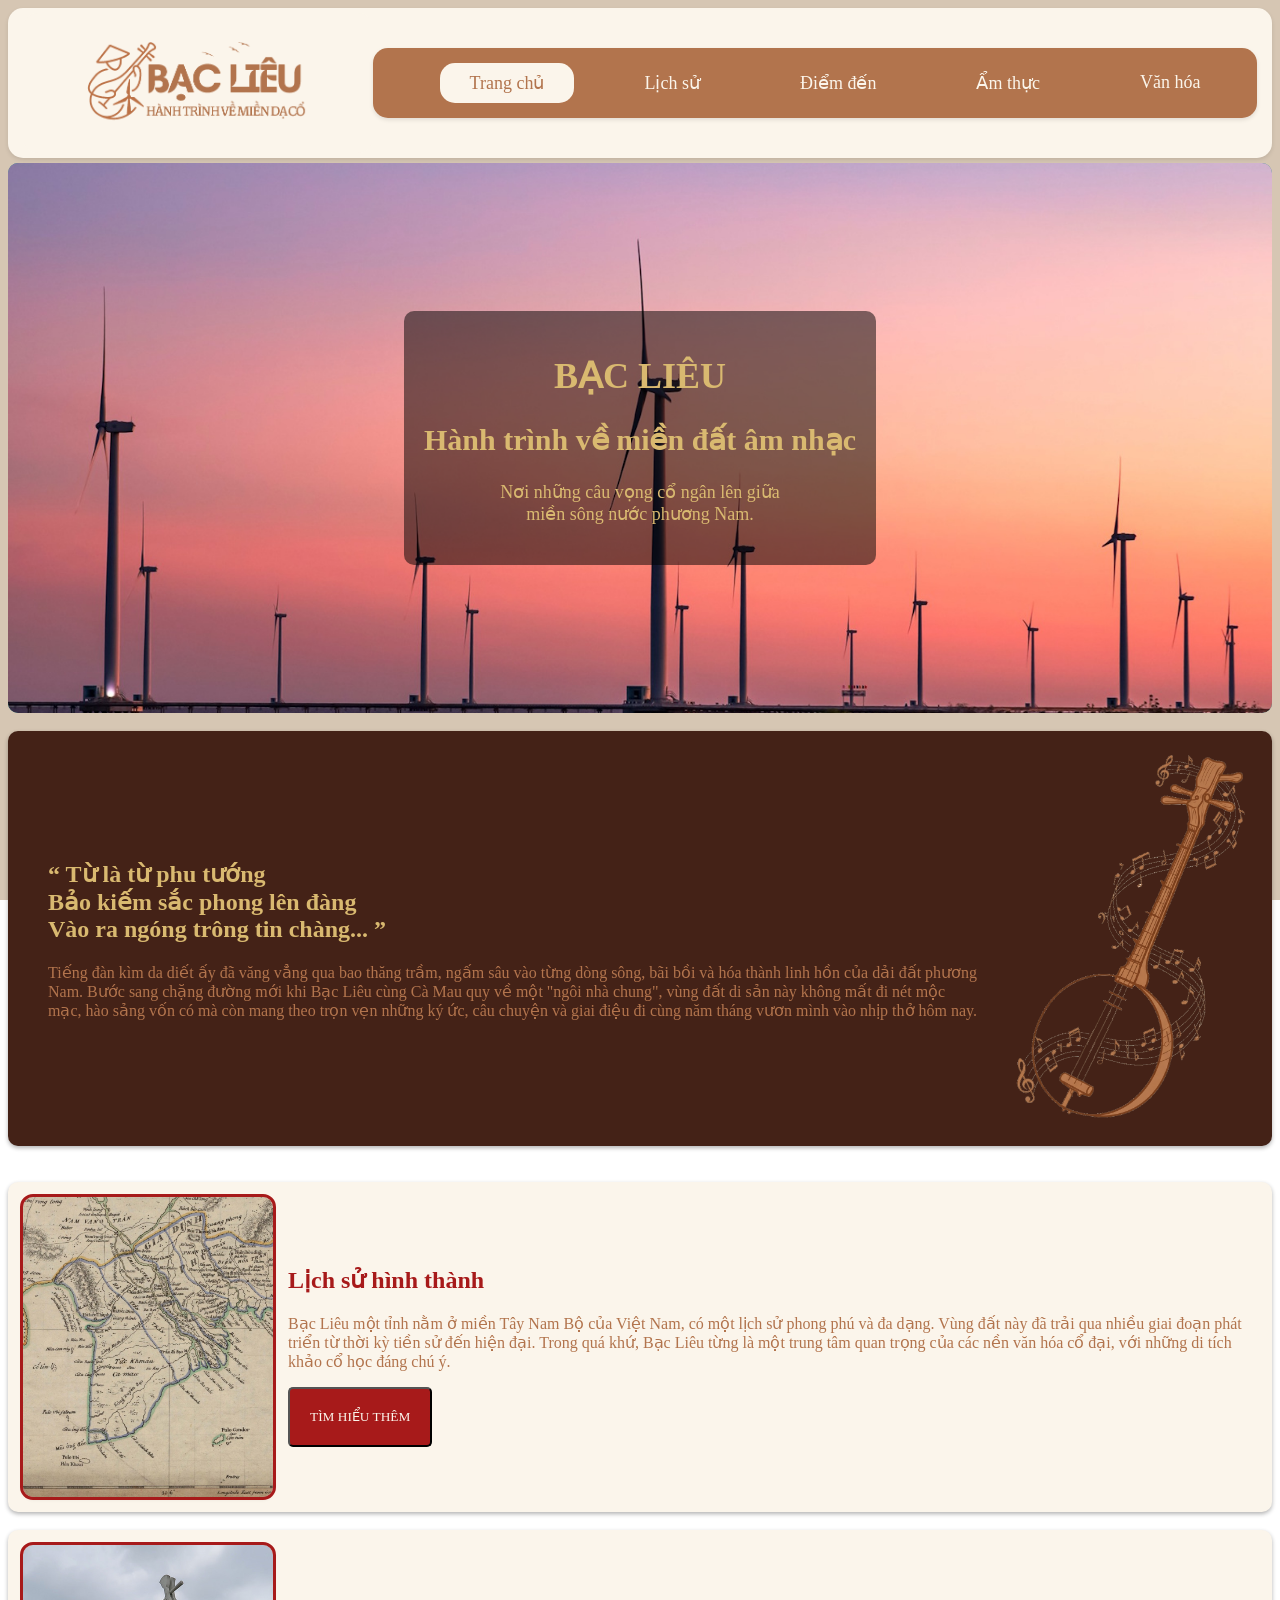
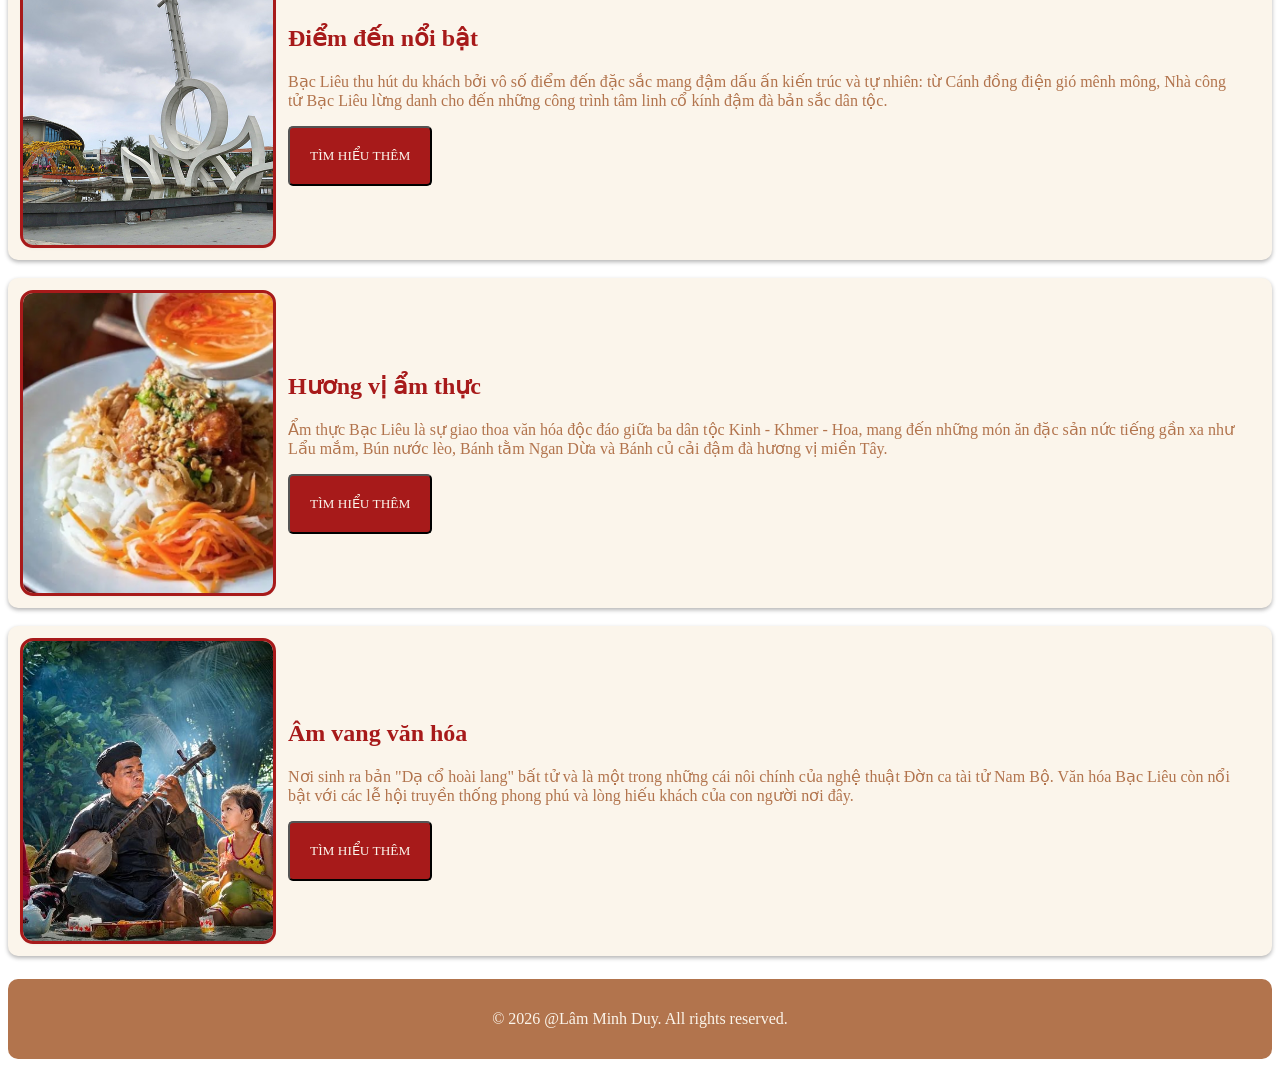
==== index.html @ 9aa15c33 "Update index.html" ====
<!DOCTYPE html>
<html lang="vi">
<head>
    <meta charset="UTF-8">
    <meta name="viewport" content="width=device-width, initial-scale=1.0">
    <link rel="stylesheet" href="css/trangchu.css">
    <link rel="stylesheet" href="css/responsive_tong.css">

    <title>Du lịch Bạc Liêu - Trang chủ</title>
    <link rel="icon" type="image/x-icon" href="anh/logodai_nen_tran.png">
</head>
<body>
    <div class="nen_background"></div>

    <!-- Khu header -->
    <div class="khung_phiatren">
        <div class="khung_logo">
            <img src="anh/logodai_nen_tran.png" alt="Logo Du lịch Bạc Liêu" class="logo">
        </div>

        <div class="khung_menu">
            <ul>
                <li><a href="index.html" class="active">Trang chủ</a></li>
                <li><a href="lichsu.html">Lịch sử</a></li>
                <li><a href="diemden.html">Điểm đến</a></li>
                <li><a href="amthuc.html">Ẩm thực</a></li>
                <li><a href="vanhoa.html">Văn hóa</a></li>
            </ul>
        </div>
    </div>
    <!-- End khu header -->

    <!-- Khu noi dung -->
    <div class="khung_noidung">
        <div class="khung_anh_main">
            <div class="trichdan_quangcao">
                <h1>BẠC LIÊU</h1>
                <h2>Hành trình về miền đất âm nhạc</h2>
                <p>Nơi những câu vọng cổ ngân lên giữa <br> miền sông nước phương Nam.</p>
            </div>
            <img src="anh/diengio_2.jpg" alt="Điện gió Bạc Liêu" class="anh_main">
        </div>

        <br>

        <div class="gt_bl">
            <div class="noidung_gt_bl">
                <h2>“ Từ là từ phu tướng <br>Bảo kiếm sắc phong lên đàng <br>Vào ra ngóng trông tin chàng... ”</h2>
                <p>Tiếng đàn kìm da diết ấy đã văng vẳng qua bao thăng trầm, ngấm sâu vào từng dòng sông, bãi bồi và hóa thành linh hồn của dải đất phương Nam. Bước sang chặng đường mới khi <span>Bạc Liêu cùng Cà Mau quy về một "ngôi nhà chung"</span>, vùng đất di sản này không mất đi nét mộc mạc, hào sảng vốn có mà còn mang theo trọn vẹn những ký ức, câu chuyện và giai điệu đi cùng năm tháng vươn mình vào nhịp thở hôm nay.</p>
            </div>
            <div class="dankim2">
                <img src="anh/dankim2.png" alt="Cây đàn kìm Bạc Liêu">
            </div>
        </div>

        <br><br>

        <!-- Box chuyen trang -->
        <div class="khung_noidung_lichsu">
            <div class="map_xua">
                <img src="anh/map_baclieu_xua.jpg" alt="Bản đồ Bạc Liêu thời xưa">
            </div>
            <div class="noidung_lichsu">
                <h2>Lịch sử hình thành</h2>
                <p>Bạc Liêu một tỉnh nằm ở miền Tây Nam Bộ của Việt Nam, có một lịch sử phong phú và đa dạng. Vùng đất này đã trải qua nhiều giai đoạn phát triển từ thời kỳ tiền sử đến hiện đại. Trong quá khứ, Bạc Liêu từng là một trung tâm quan trọng của các nền văn hóa cổ đại, với những di tích khảo cổ học đáng chú ý.</p>
                <a href="lichsu.html"><button>TÌM HIỂU THÊM</button></a>
            </div>
        </div>

        <br>

        <div class="khung_noidung_lichsu">
            <div class="map_xua">
                <img src="anh/tuongdai.jpg" alt="Tượng đài Bạc Liêu">
            </div>
            <div class="noidung_lichsu">
                <h2>Điểm đến nổi bật</h2>
                <p>Bạc Liêu thu hút du khách bởi vô số điểm đến đặc sắc mang đậm dấu ấn kiến trúc và tự nhiên: từ Cánh đồng điện gió mênh mông, Nhà công tử Bạc Liêu lừng danh cho đến những công trình tâm linh cổ kính đậm đà bản sắc dân tộc.</p>
                <a href="diemden.html"><button>TÌM HIỂU THÊM</button></a>
            </div>
        </div>

        <br>

        <div class="khung_noidung_lichsu">
            <div class="map_xua">
                <img src="anh/banhtam.jpeg" alt="Ẩm thực Bạc Liêu">
            </div>
            <div class="noidung_lichsu">
                <h2>Hương vị ẩm thực</h2>
                <p>Ẩm thực Bạc Liêu là sự giao thoa văn hóa độc đáo giữa ba dân tộc Kinh - Khmer - Hoa, mang đến những món ăn đặc sản nức tiếng gần xa như Lẩu mắm, Bún nước lèo, Bánh tằm Ngan Dừa và Bánh củ cải đậm đà hương vị miền Tây.</p>
                <a href="amthuc.html"><button>TÌM HIỂU THÊM</button></a>
            </div>
        </div>

        <br>

        <div class="khung_noidung_lichsu">
            <div class="map_xua">
                <img src="anh/anh2.jpg" alt="Văn hóa Bạc Liêu">
            </div>
            <div class="noidung_lichsu">
                <h2>Âm vang văn hóa</h2>
                <p>Nơi sinh ra bản "Dạ cổ hoài lang" bất tử và là một trong những cái nôi chính của nghệ thuật Đờn ca tài tử Nam Bộ. Văn hóa Bạc Liêu còn nổi bật với các lễ hội truyền thống phong phú và lòng hiếu khách của con người nơi đây.</p>
                <a href="vanhoa.html"><button>TÌM HIỂU THÊM</button></a>
            </div>
        </div>
        <!-- End box chuyen trang -->

        <br>
    </div>
    <!-- End khu noi dung -->

    <!-- Khu footer -->
    <div class="khung_footer">
        <p>&copy; 2026 @Lâm Minh Duy. All rights reserved.</p>
    </div>
    <!-- End khu footer -->
</body>
</html>
---- css/trangchu.css ----
* {
    box-sizing: border-box;
    @import url('https://fonts.googleapis.com/css2?family=Oswald:wght@400;700&display=swap');
    @import url('https://fonts.googleapis.com/css2?family=Be+Vietnam+Pro:wght@400;700&display=swap');
    font-family: 'Oswald', 'Be Vietnam Pro';
}

.nen_background{    
    background-color: #d6c6b3;
    position: fixed;
    top: 0;
    left: 0;
    right: 0;
    width: 100%;
    height: 100%;
    z-index: -1;
    
}

.khung_phiatren{
            background-color: #FBF5EB;

    width: 100%;
    min-height: 150px;
    display: flex;
    align-items: center;
    justify-content: center;
    border-radius: 15px;
            box-sizing: border-box;
                box-shadow: 0 2px 4px rgba(0, 0, 0, 0.1);




}

.khung_logo {
    width: 350px;
    height: 80%;
    display: flex;
        background-color: #FBF5EB;
        

    align-items: center;
    justify-content: center;
    border-radius: 15px;
}

.logo {
    max-width: 70%;
    max-height: 70%;
}

.khung_menu {
    width: 70%;
    min-height: 70px;
    background-color: #B2744D;
    display: flex;
    align-items: center;
    justify-content: center;
        border-radius: 15px;
        box-shadow: 0 2px 4px rgba(0, 0, 0, 0.1);

    
}

.khung_menu ul {
    list-style: none;
    display: flex;
    flex-wrap: wrap;
    gap: 20px;
    justify-content: center;
    
}

.khung_menu li {
    margin: 0 10px;
}

.khung_menu a {
    text-decoration: none;
    color: #FBF5EB;
    font-size: 18px;
}

.khung_menu li a {
    padding: 10px 30px;
    transition: background-color 0.5s ease;
        border-radius: 15px;

}

.khung_menu li a.active {
    background-color: #FBF5EB;
    color: #B2744D;
    border-radius: 15px;
}

.khung_menu li a:hover {
    background-color: #FBF5EB;
    color: #B2744D;
    border-radius: 15px;
}



.khung_noidung {
    width: 100%;
    padding: 5px 0;
    box-sizing: border-box;
}

.khung_anh_main{
    background-color: #2d8986;
    display: flex;
    align-items: center;
    justify-content: center;
        border-radius: 10px;

    
}


.anh_main {
    height: 550px;
    width: 100%;
    object-fit: cover;
        border-radius: 10px;

}

.khung_footer {
    width: 100%;
    height: 80px;
    background-color: #B2744D;
    display: flex;
    align-items: center;
    justify-content: center;
    color: #FBF5EB;
    border-radius: 10px;
}

.trichdan_quangcao {
    position: absolute;
    max-width: 50%;
    padding: 20px;
    border-radius: 10px;
    text-align: center;
    background-color: rgba(0, 0, 0, 0.5);
}

.trichdan_quangcao h1 {
    font-size: 36px;
    color: #D9B970;
    margin-bottom: 10px;
}

.trichdan_quangcao h2{
    font-size: 30px;
    color: #D9B970;

}

.trichdan_quangcao p {
    font-size: 18px;
    color: #D9B970;
    margin-bottom: 20px;
}

.khung_noidung_lichsu{
    
    width: 100%;
    padding:15px;
    box-sizing: border-box;
    background-color: #FBF5EB;
    display: flex;
    flex-direction: row;
    border-radius: 10px;
    align-items: center;
            box-shadow: 0 2px 4px rgba(0, 0, 0, 0.3);

}


.map_xua{
    height: 300px;
    position: relative;
    width: auto;
    border-radius: 10px;
    background-color: #FBF5EB;
            box-shadow: 0 2px 4px rgba(0, 0, 0, 0.1);


}

.map_xua img{
    width: 250px;
    height: 100%;
    object-fit: cover;
        border-radius: 10px;
        background-color: aqua;
        outline: solid 3px #a71a1a;
}

.noidung_lichsu{
    padding: 20px 15px;
}

.noidung_lichsu h2{
    color: #a71a1a;}

.noidung_lichsu p{
    color: #B2744D;
}

.noidung_lichsu button{
    background-color: #a71a1a;
    text-align: center;
    color: #FBF5EB;
    padding: 20px;
    border-radius: 5px;
    transition: background-color 0.5s ease;
}

.noidung_lichsu button:hover{
    color: #B2744D;
    background-color: rgb(18, 56, 56);
}


<!-- Box gioi thieu nhanh bac lieu --
.dankim2{
    height: 150px;
    position: relative;
    display: flex;
    flex-wrap: nowrap;
    width: auto;
    border-radius: 10px;
    background-color: #FBF5EB;


}

.dankim2 img{
    width: 250px;
    height: 100%;
    object-fit: cover;
        border-radius: 10px;
}



.noidung_gt_bl{
    padding: 20px 25px;
    
}

.noidung_gt_bl h2{
    color: #D9B970;}

.noidung_gt_bl p{
    color: #B2744D;
}

.noidung_gt_bl button{
    background-color: #a71a1a;
    text-align: center;
    color: #FBF5EB;
    padding: 10px;
    border-radius: 55px;
    transition: background-color 0.5s ease;
}

.noidung_gt_bl button:hover{
    color: #B2744D;
    background-color: rgb(18, 56, 56);
    
}

.gt_bl{
    
    width: 100%;
    padding:15px;
    box-sizing: border-box;
    background-color: #442217;
    display: flex;
    flex-direction: row;
    border-radius: 10px;
    align-items: center;
            box-shadow: 0 2px 4px rgba(0, 0, 0, 0.3);

}
---- css/responsive_tong.css ----
/* Tablet */
@media screen and (min-width: 768px) and (max-width: 1199px) {

    /* ---------- HEADER ---------- */

    .khung_phiatren {
        min-height: 125px;
        padding: 12px;
        gap: 15px;
    }

    .khung_logo {
        width: 250px;
        min-width: 220px;
    }

    .logo {
        max-width: 80%;
        max-height: 75%;
    }

    .khung_menu {
        width: calc(100% - 265px);
        min-height: 65px;
        padding: 8px;
    }

    .khung_menu ul {
        gap: 8px;
        padding: 0;
        margin: 0;
    }

    .khung_menu li {
        margin: 0 3px;
    }

    .khung_menu li a {
        display: block;
        padding: 9px 14px;
        font-size: 16px;
    }


    /* ---------- MAIN / HERO ---------- */

    .khung_noidung {
        width: 100%;
        padding: 8px 0;
    }

    .khung_anh_main {
        width: 100%;
    }

    .anh_main {
        width: 100%;
        height: 430px;
        object-fit: cover;
    }

    .trichdan_quangcao {
        max-width: 70%;
        padding: 18px;
    }

    .trichdan_quangcao h1 {
        font-size: 32px;
    }

    .trichdan_quangcao h2 {
        font-size: 25px;
    }

    .trichdan_quangcao p {
        font-size: 16px;
    }


    /* ---------- GENERAL FLEX CONTENT ---------- */

    .gt_bl {
        width: 100%;
        gap: 20px;
        grid-template-columns: repeat(2, minmax(0, 1fr));
        padding: 15px;
    }

    .noidung_gt_bl {
        padding: 15px;
        flex: 1;
    }

    .dankim2 {
        max-width: 40%;
    }

    .dankim2 img {
        max-width: 100%;
        height: auto;
        object-fit: cover;
    }


    /* ---------- HISTORY / CONTENT BOX ---------- */

    .khung_noidung_lichsu {
        width: 100%;
        gap: 15px;
        padding: 15px;
    }

    .map_xua {
        flex: 0 0 250px;
        height: 280px;
    }

    .map_xua img {
        width: 100%;
        height: 100%;
        object-fit: cover;
    }

    .noidung_lichsu {
        flex: 1;
        min-width: 0;
        padding: 15px;
    }

    .noidung_lichsu h2 {
        font-size: 25px;
    }

    .noidung_lichsu p {
        font-size: 16px;
        line-height: 1.6;
    }


    /* ---------- GRID CARD ---------- */

    .tag_diadiem {
        min-width: 0;
        width: 100%;
        min-height: auto;
        padding: 12px;
    }

    .tag_diadiem img {
        width: 100%;
        height: 350px;
        object-fit: cover;
    }


    /* ---------- HISTORY TIMELINE ---------- */

    .anh3 {
        width: 100%;
        height: auto;
        padding: 20px 30px;
    }

    .anh3 img {
        width: 100%;
        height: 350px;
        object-fit: cover;
    }


    /* ---------- FOOTER ---------- */

    .khung_footer {
        min-height: 75px;
        height: auto;
        padding: 15px;
        text-align: center;
    }
}



/* MOBILE */

@media screen and (max-width: 767px) {

    /* ---------- GLOBAL ---------- */

    html,
    body {
        width: 100%;
        max-width: 100%;
        overflow-x: hidden;
    }

    * {
        max-width: 100%;
    }

    img {
        max-width: 100%;
    }


    /* ---------- HEADER ---------- */

    .khung_phiatren {
        width: 100%;
        min-height: auto;
        padding: 10px;
        display: flex;
        flex-direction: column;
        gap: 10px;
        border-radius: 10px;
    }

    .khung_logo {
        width: 100%;
        min-width: 0;
        height: 85px;
        padding: 5px;
    }

    .logo {
        max-width: 180px;
        max-height: 70px;
        object-fit: contain;
    }

    .khung_menu {
        width: 100%;
        min-height: auto;
        padding: 8px 5px;
        border-radius: 10px;
    }

    .khung_menu ul {
        width: 100%;
        padding: 0;
        margin: 0;
        display: grid;
        grid-template-columns: repeat(2, minmax(0, 1fr));
        gap: 6px;
    }

    .khung_menu li {
        width: 100%;
        margin: 0;
    }

    .khung_menu li a {
        width: 100%;
        display: block;
        padding: 9px 5px;
        font-size: 15px;
        text-align: center;
        border-radius: 10px;
    }


    /* ---------- MAIN ---------- */

    .khung_noidung {
        width: 100%;
        padding: 5px 0;
    }


    /* ---------- HERO ---------- */

    .khung_anh_main {
        width: 100%;
        min-height: 300px;
        position: relative;
        overflow: hidden;
    }

    .anh_main {
        width: 100%;
        height: 330px;
        min-height: 330px;
        object-fit: cover;
        border-radius: 10px;
    }

    .trichdan_quangcao {
        width: calc(100% - 30px);
        max-width: none;
        padding: 12px;
        z-index: 2;
    }

    .trichdan_quangcao h1 {
        font-size: 27px;
        margin: 0 0 6px;
    }

    .trichdan_quangcao h2 {
        font-size: 20px;
        line-height: 1.3;
        margin: 0 0 8px;
    }

    .trichdan_quangcao p {
        font-size: 14px;
        line-height: 1.5;
        margin: 0;
    }


    /* ---------- GENERAL GRID ---------- */

    .gt_bl {
        width: 100%;
        padding: 10px;
        display: grid;
        grid-template-columns: 1fr;
        gap: 15px;
    }


    /* ---------- GENERAL CONTENT ---------- */

    .noidung_gt_bl {
        width: 100%;
        min-width: 0;
        padding: 12px;
    }

    .noidung_gt_bl h2 {
        font-size: 22px;
        line-height: 1.4;
    }

    .noidung_gt_bl p {
        font-size: 15px;
        line-height: 1.65;
    }


    /* ---------- IMAGE / MAP ---------- */

    .dankim2 {
        width: 100%;
        max-width: 100%;
        height: auto;
        min-height: 180px;
        overflow: hidden;
    }

    .dankim2 img {
        width: 100%;
        max-width: 100%;
        height: 220px;
        object-fit: cover;
    }


    /* ---------- HISTORY / FEATURE BOX ---------- */

    .khung_noidung_lichsu {
        width: 100%;
        display: flex;
        flex-direction: column;
        align-items: stretch;
        gap: 12px;
        padding: 12px;
        margin: 0;
    }

    .map_xua {
        width: 100%;
        min-width: 0;
        height: 220px;
    }

    .map_xua img {
        width: 100%;
        height: 100%;
        object-fit: cover;
    }

    .noidung_lichsu {
        width: 100%;
        min-width: 0;
        padding: 8px;
    }

    .noidung_lichsu h2 {
        font-size: 23px;
        line-height: 1.3;
    }

    .noidung_lichsu p {
        font-size: 15px;
        line-height: 1.65;
    }

    .noidung_lichsu button {
        max-width: 100%;
        padding: 12px 16px;
        font-size: 14px;
    }


    /* ---------- DESTINATION / FOOD CARDS ---------- */

    .tag_diadiem {
        width: 100%;
        min-width: 0;
        min-height: 0;
        height: auto;
        padding: 10px;
        border-radius: 20px;
    }

    .tag_diadiem h3 {
        font-size: 19px;
        line-height: 1.3;
    }

    .tag_diadiem p {
        font-size: 14px;
        line-height: 1.6;
    }

    .tag_diadiem img {
        width: 100%;
        height: 260px;
        object-fit: cover;
        border-radius: 18px;
    }

    .tieude_2 {
        width: calc(100% - 20px);
        margin: 10px auto;
        padding: 10px 8px;
        font-size: 20px;
        line-height: 1.3;
    }


    /* ---------- HISTORY PAGE ---------- */

    .anh3 {
        width: calc(100% - 20px);
        height: auto;
        min-height: 0;
        margin: 0 auto;
        padding: 15px;
        border-radius: 10px;
    }

    .anh3 h3 {
        font-size: 21px;
        line-height: 1.35;
    }

    .anh3 h5 {
        font-size: 14px;
    }

    .anh3 p {
        font-size: 15px;
        line-height: 1.65;
    }

    .anh3 img {
        width: 100%;
        height: 230px;
        object-fit: cover;
    }

    .lichsu_tieubieu {
        width: calc(100% - 20px);
        margin: 15px auto;
        font-size: 21px;
        line-height: 1.3;
    }


    /* ---------- BUTTON ---------- */

    button {
        max-width: 100%;
        cursor: pointer;
    }


    /* ---------- FOOTER ---------- */

    Khung_footer {
        Width: 100%;
        Min-height: 70px;
        Height: auto;
        Padding: 15px 10px;
        Text-align: center;
    }

    .khung_footer p {
        margin: 0;
        font-size: 13px;
        line-height: 1.5;
    }
}
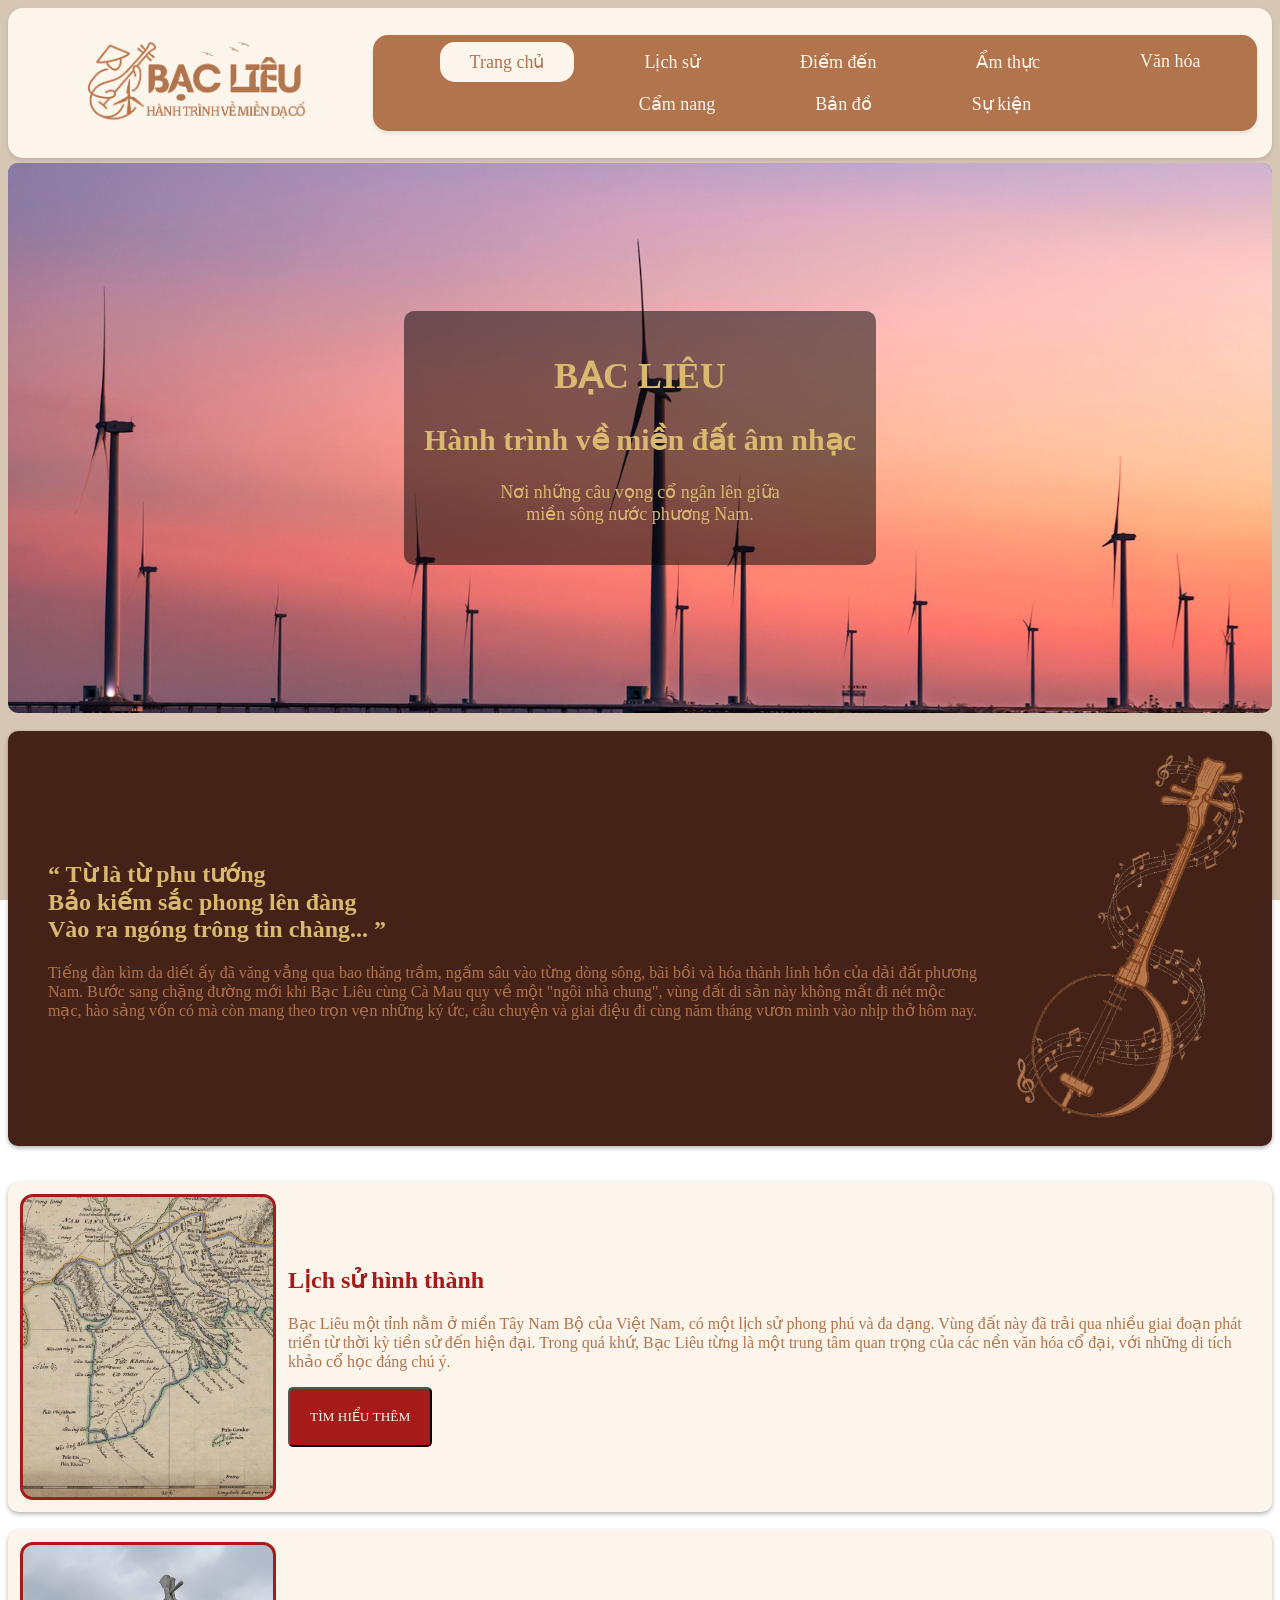
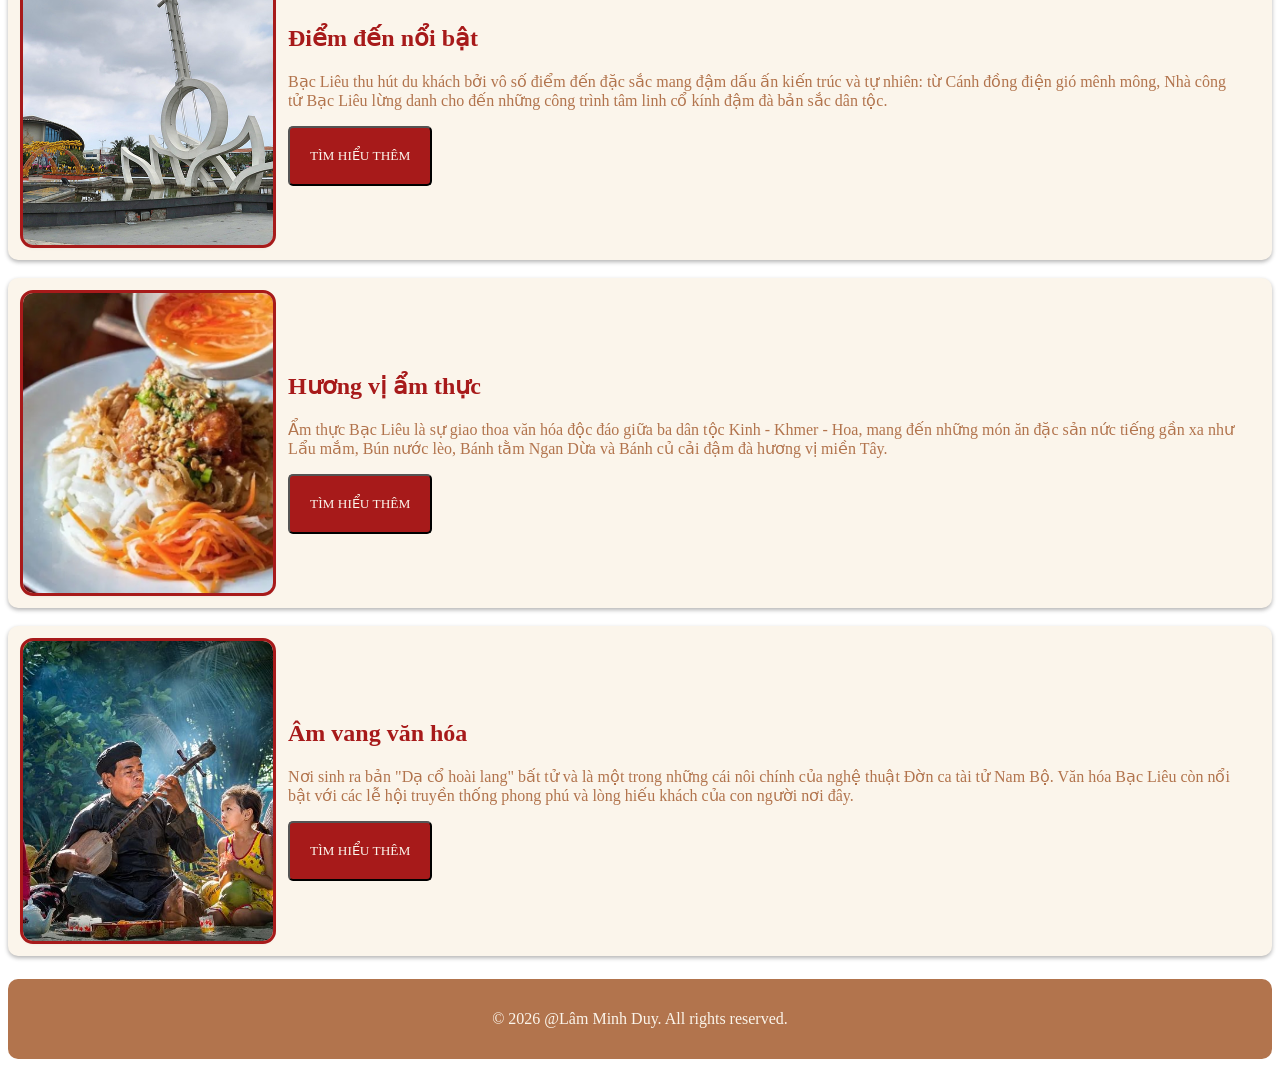
==== commit 1b075a65: "Update index.html" ====
--- a/index.html
+++ b/index.html
@@ -25,6 +25,9 @@
                 <li><a href="diemden.html">Điểm đến</a></li>
                 <li><a href="amthuc.html">Ẩm thực</a></li>
                 <li><a href="vanhoa.html">Văn hóa</a></li>
+                <li><a href="camnang.html">Cẩm nang</a></li>
+                <li><a href="bando.html">Bản đồ</a></li>
+                <li><a href="sukien.html">Sự kiện</a></li>
             </ul>
         </div>
     </div>
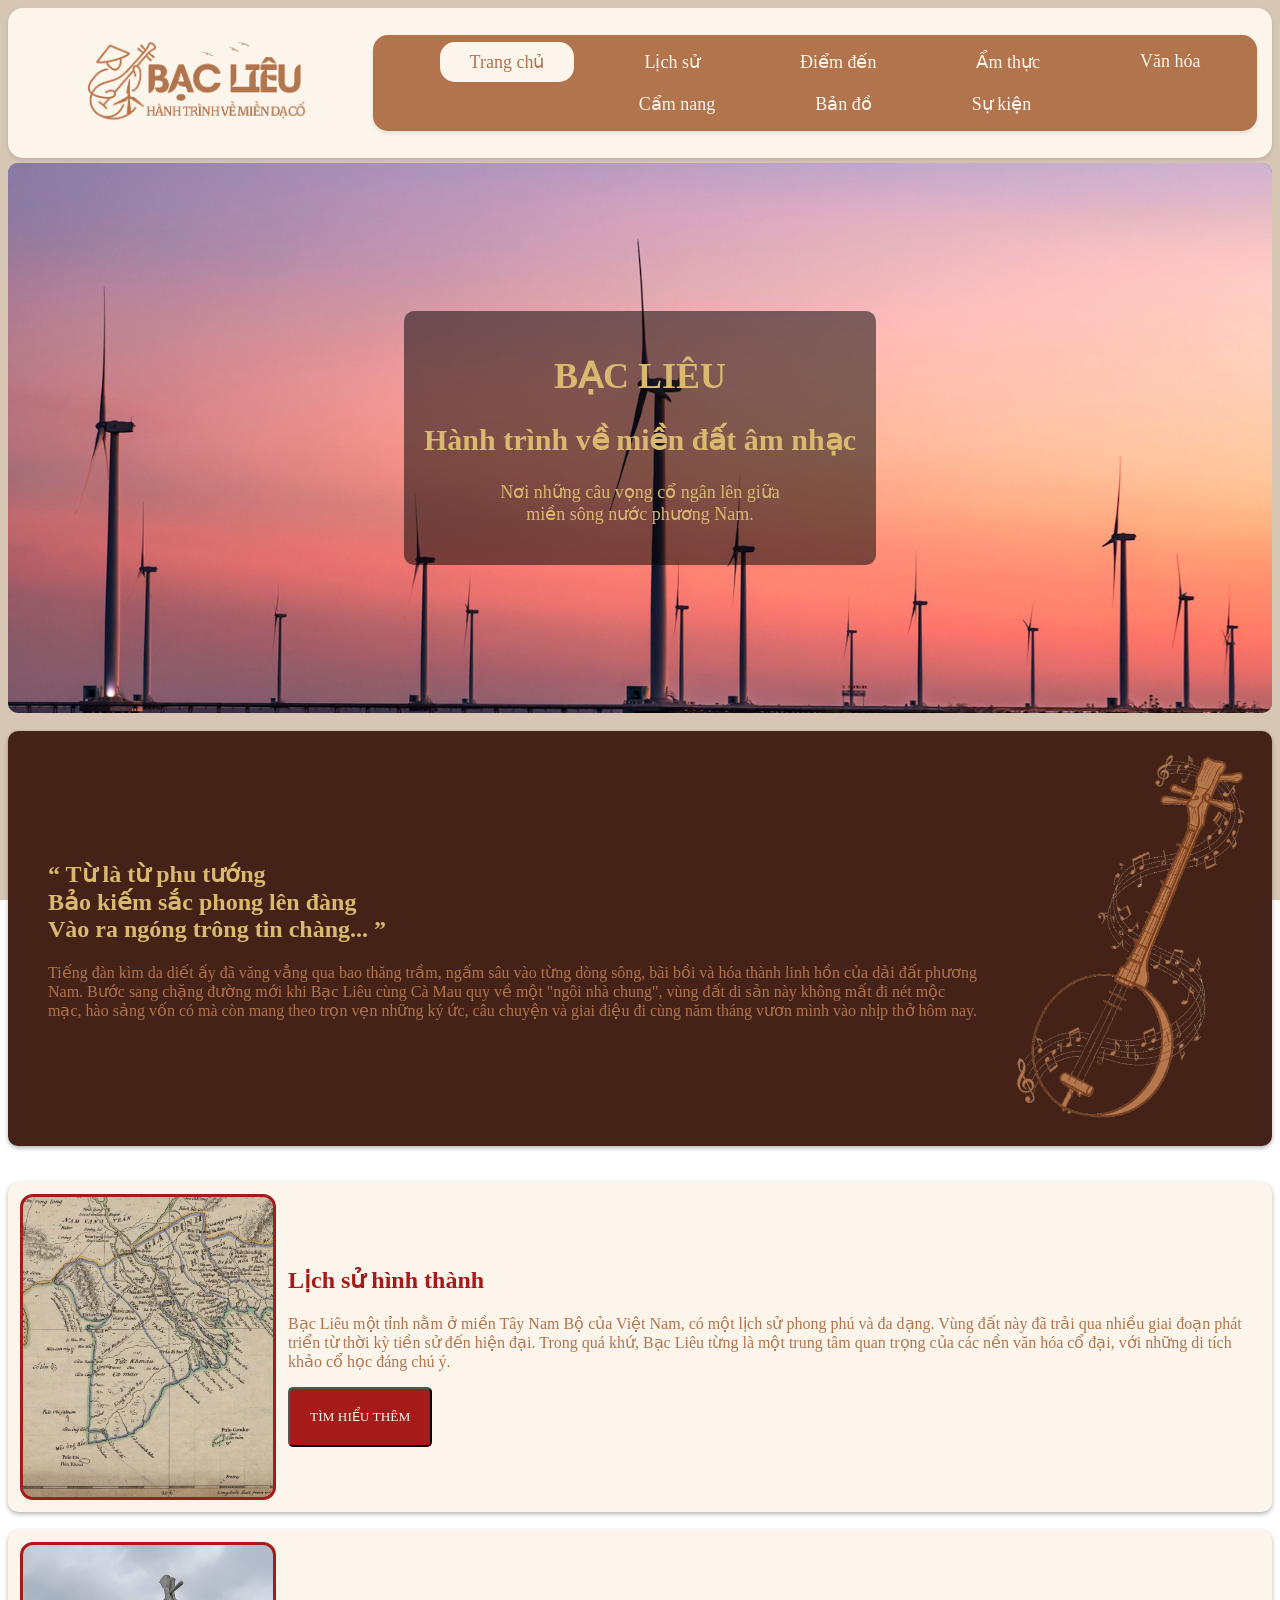
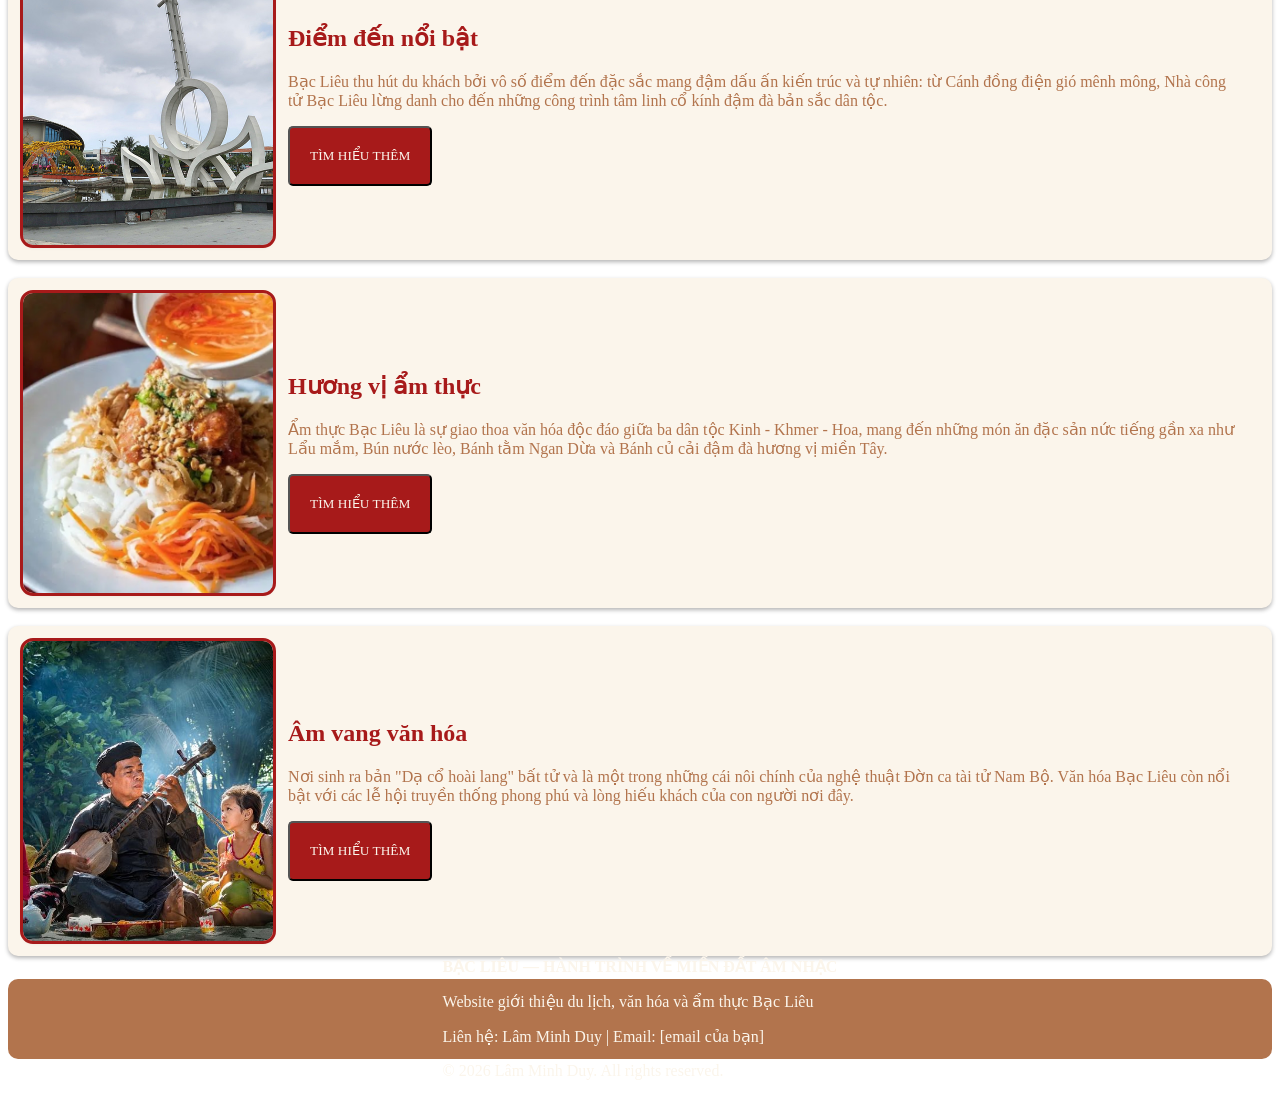
==== commit b4402923: "Update index.html" ====
--- a/index.html
+++ b/index.html
@@ -115,9 +115,14 @@
     <!-- End khu noi dung -->
 
     <!-- Khu footer -->
-    <div class="khung_footer">
-        <p>&copy; 2026 @Lâm Minh Duy. All rights reserved.</p>
+    <footer class="khung_footer">
+    <div class="footer_noidung">
+        <p><strong>BẠC LIÊU — HÀNH TRÌNH VỀ MIỀN ĐẤT ÂM NHẠC</strong></p>
+        <p>Website giới thiệu du lịch, văn hóa và ẩm thực Bạc Liêu</p>
+        <p>Liên hệ: Lâm Minh Duy | Email: [email của bạn]</p>
+        <p>© 2026 Lâm Minh Duy. All rights reserved.</p>
     </div>
+</footer>
     <!-- End khu footer -->
 </body>
 </html>
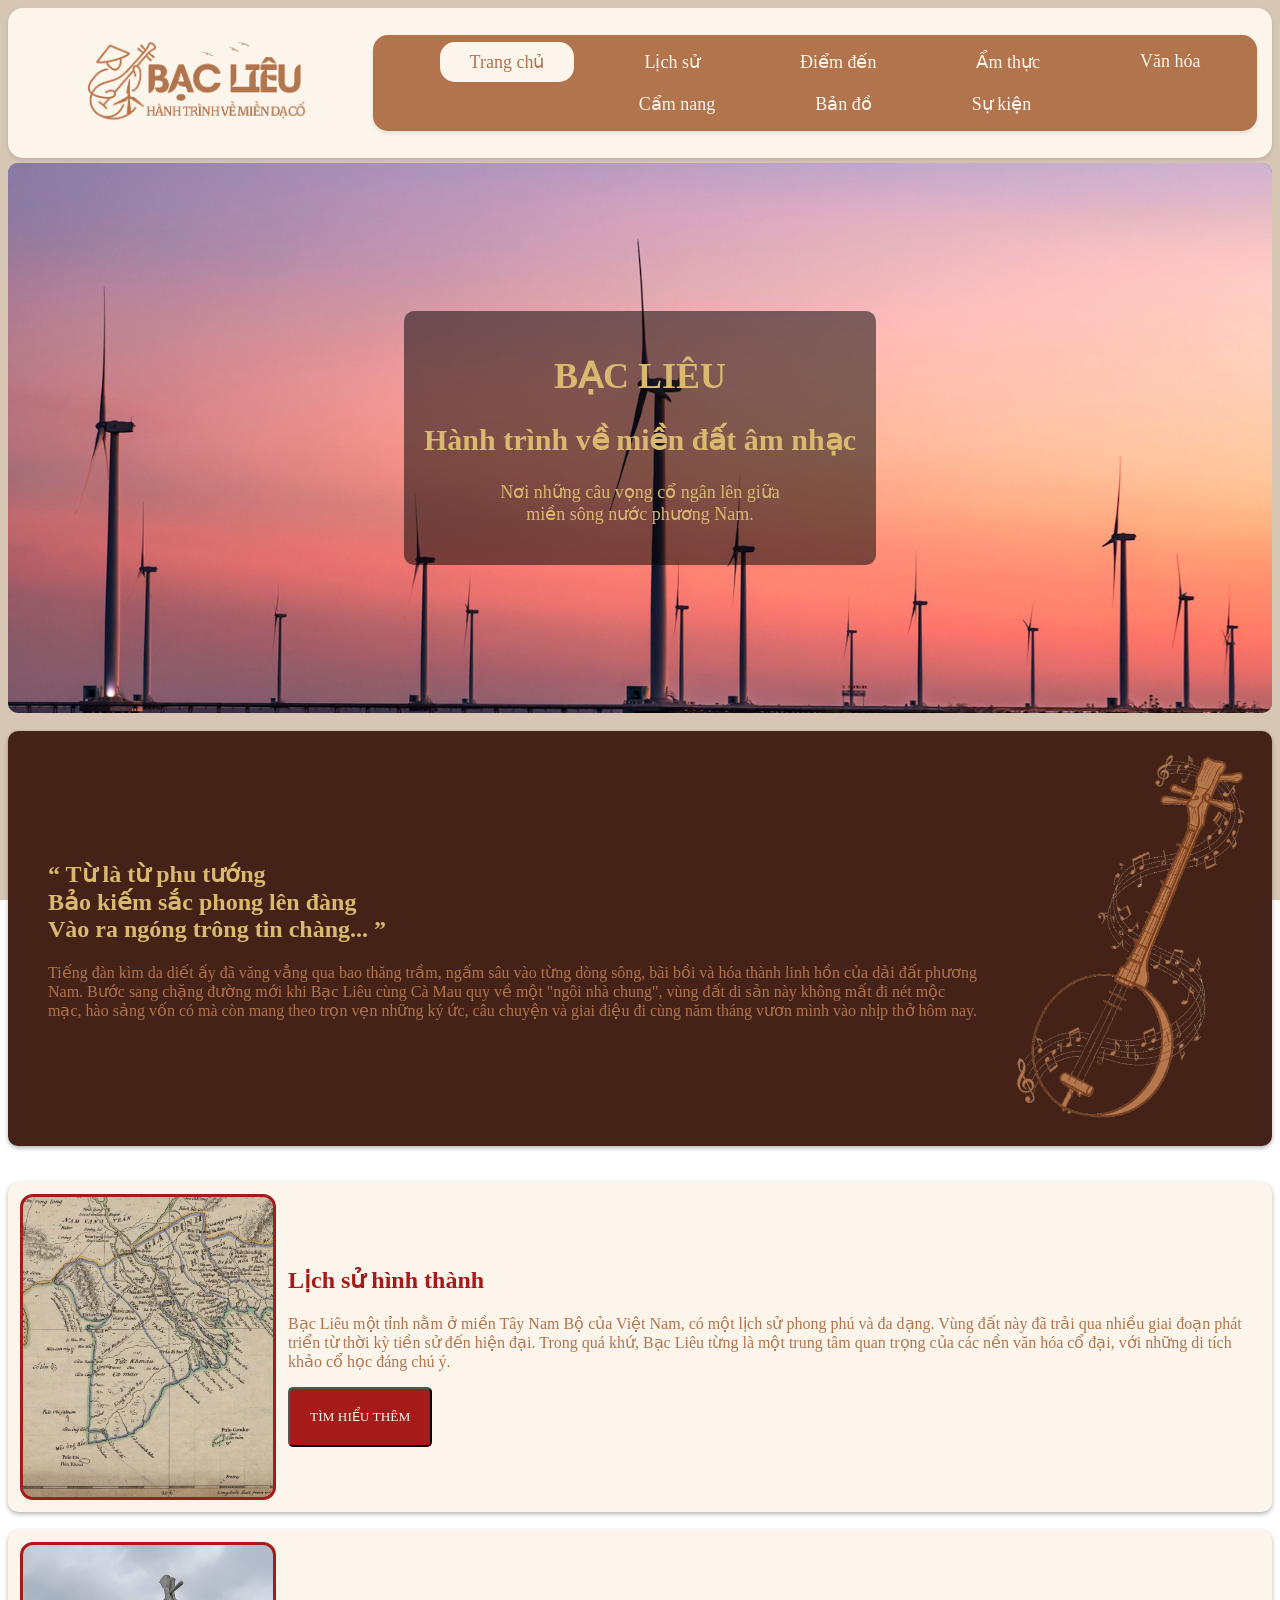
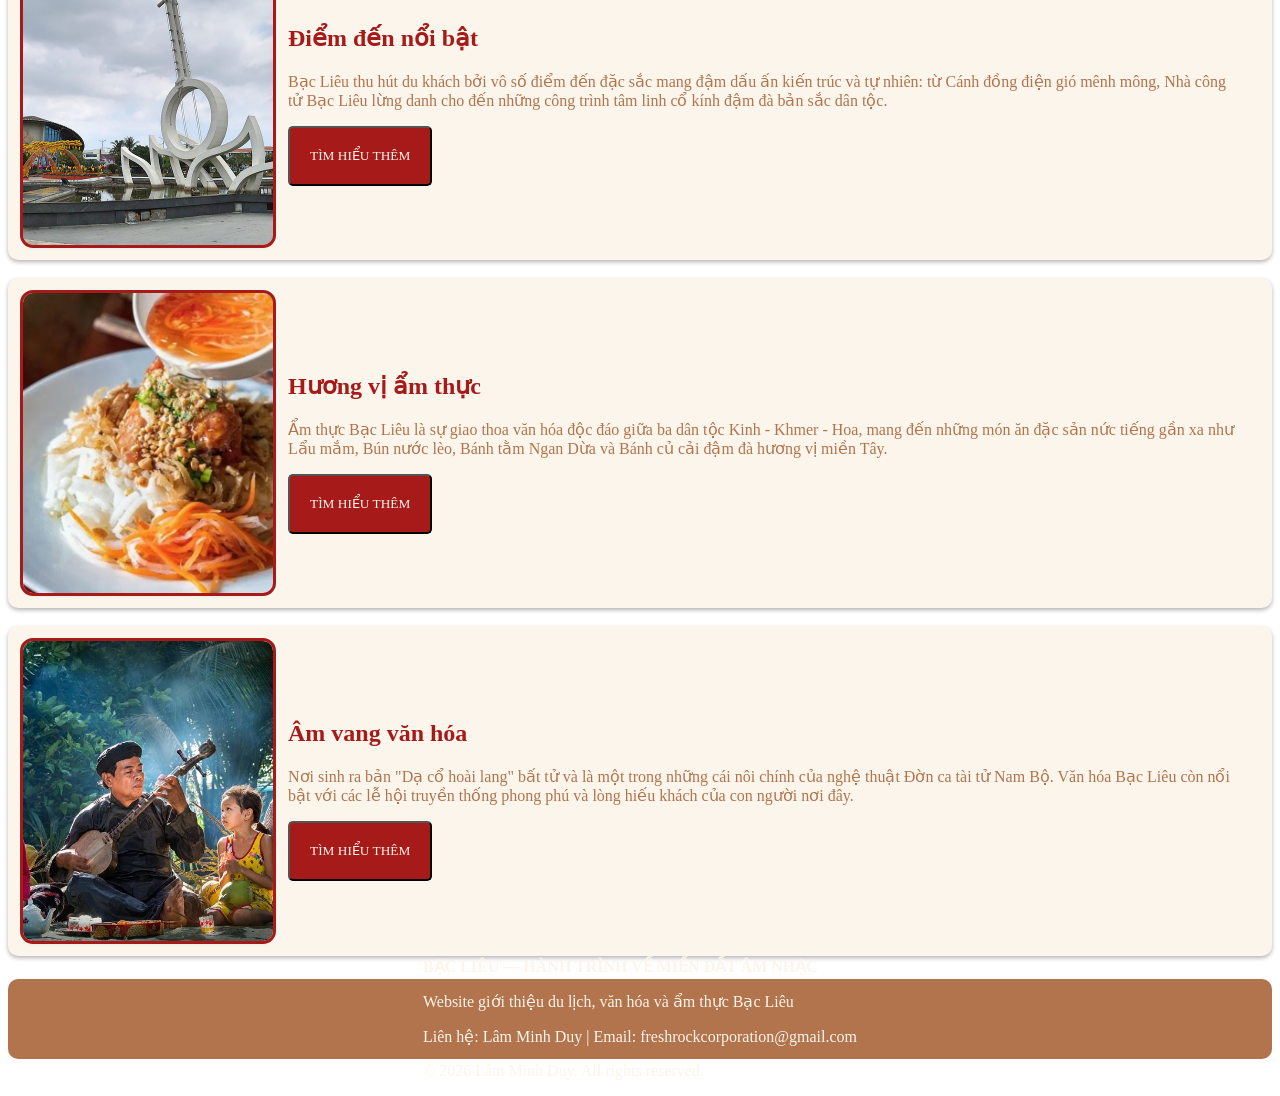
==== commit be7977b3: "Update index.html" ====
--- a/index.html
+++ b/index.html
@@ -119,7 +119,7 @@
     <div class="footer_noidung">
         <p><strong>BẠC LIÊU — HÀNH TRÌNH VỀ MIỀN ĐẤT ÂM NHẠC</strong></p>
         <p>Website giới thiệu du lịch, văn hóa và ẩm thực Bạc Liêu</p>
-        <p>Liên hệ: Lâm Minh Duy | Email: [email của bạn]</p>
+        <p>Liên hệ: Lâm Minh Duy | Email: freshrockcorporation@gmail.com</p>
         <p>© 2026 Lâm Minh Duy. All rights reserved.</p>
     </div>
 </footer>
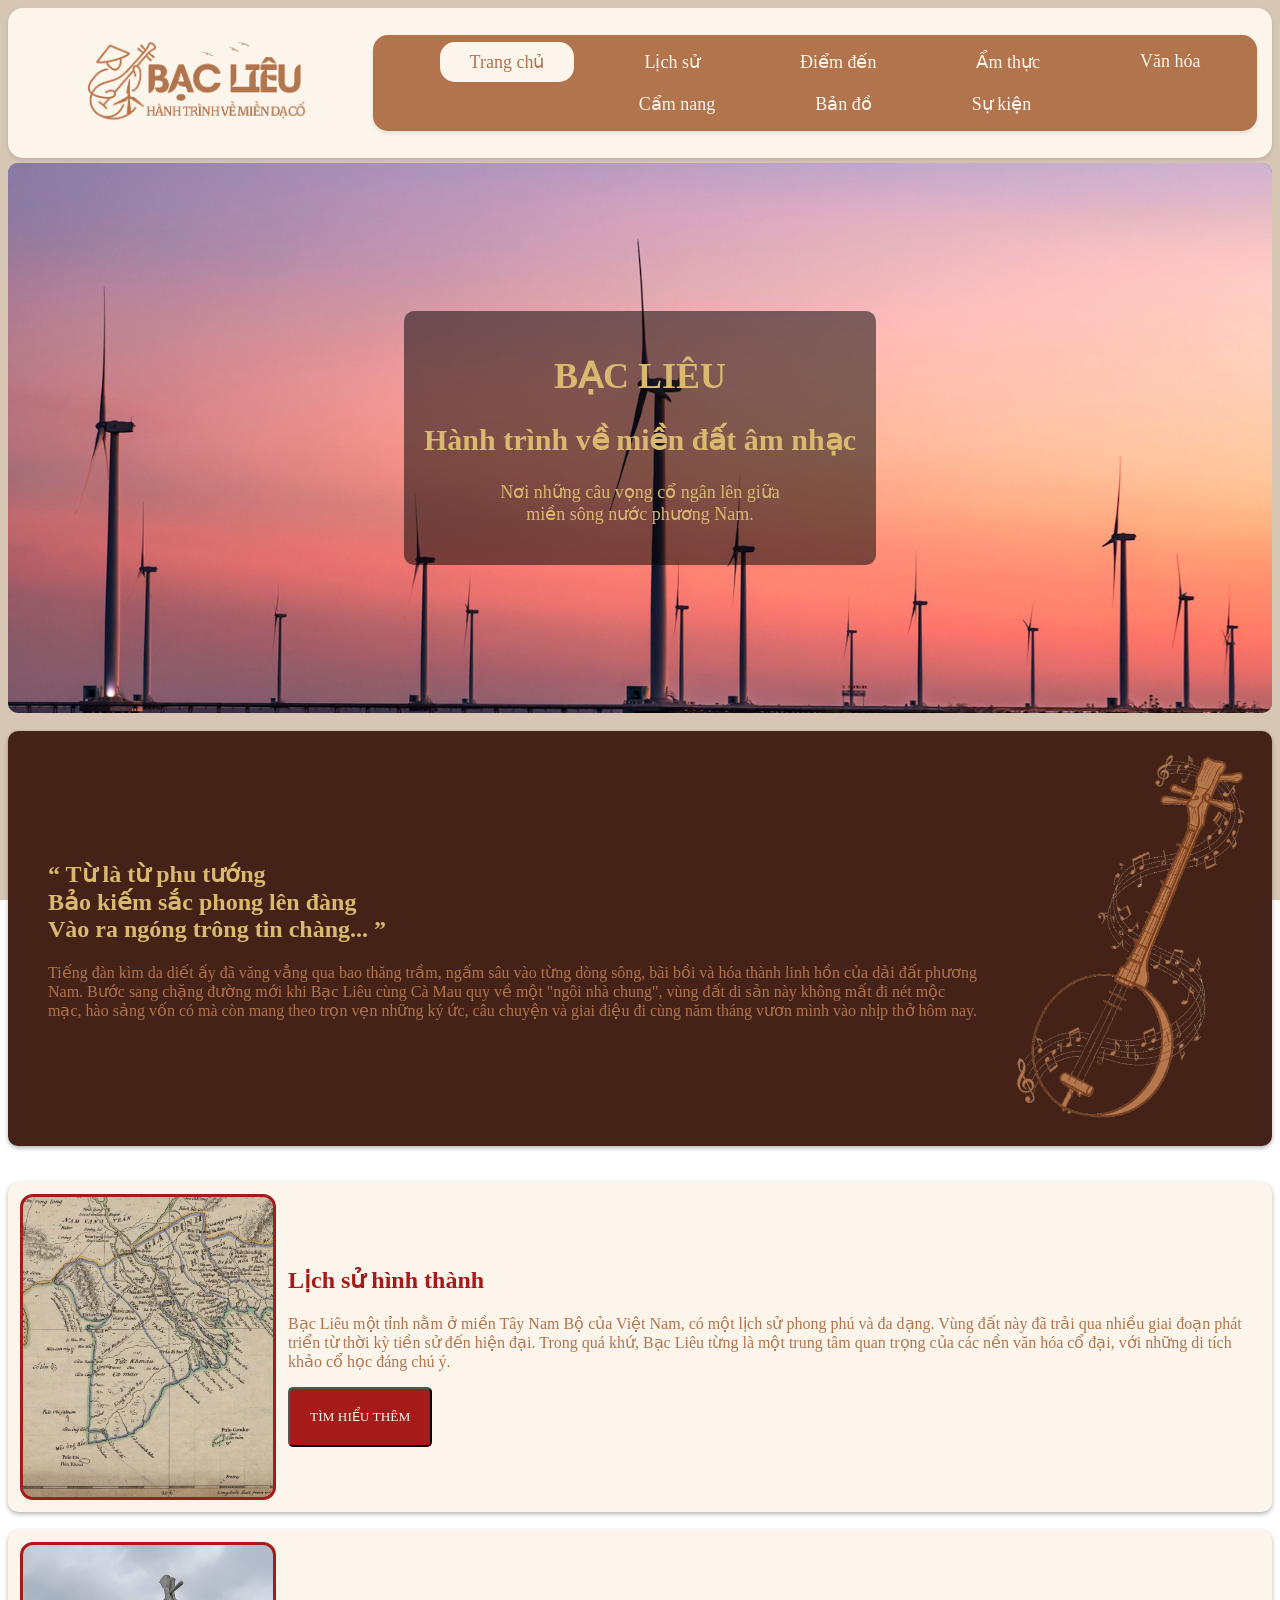
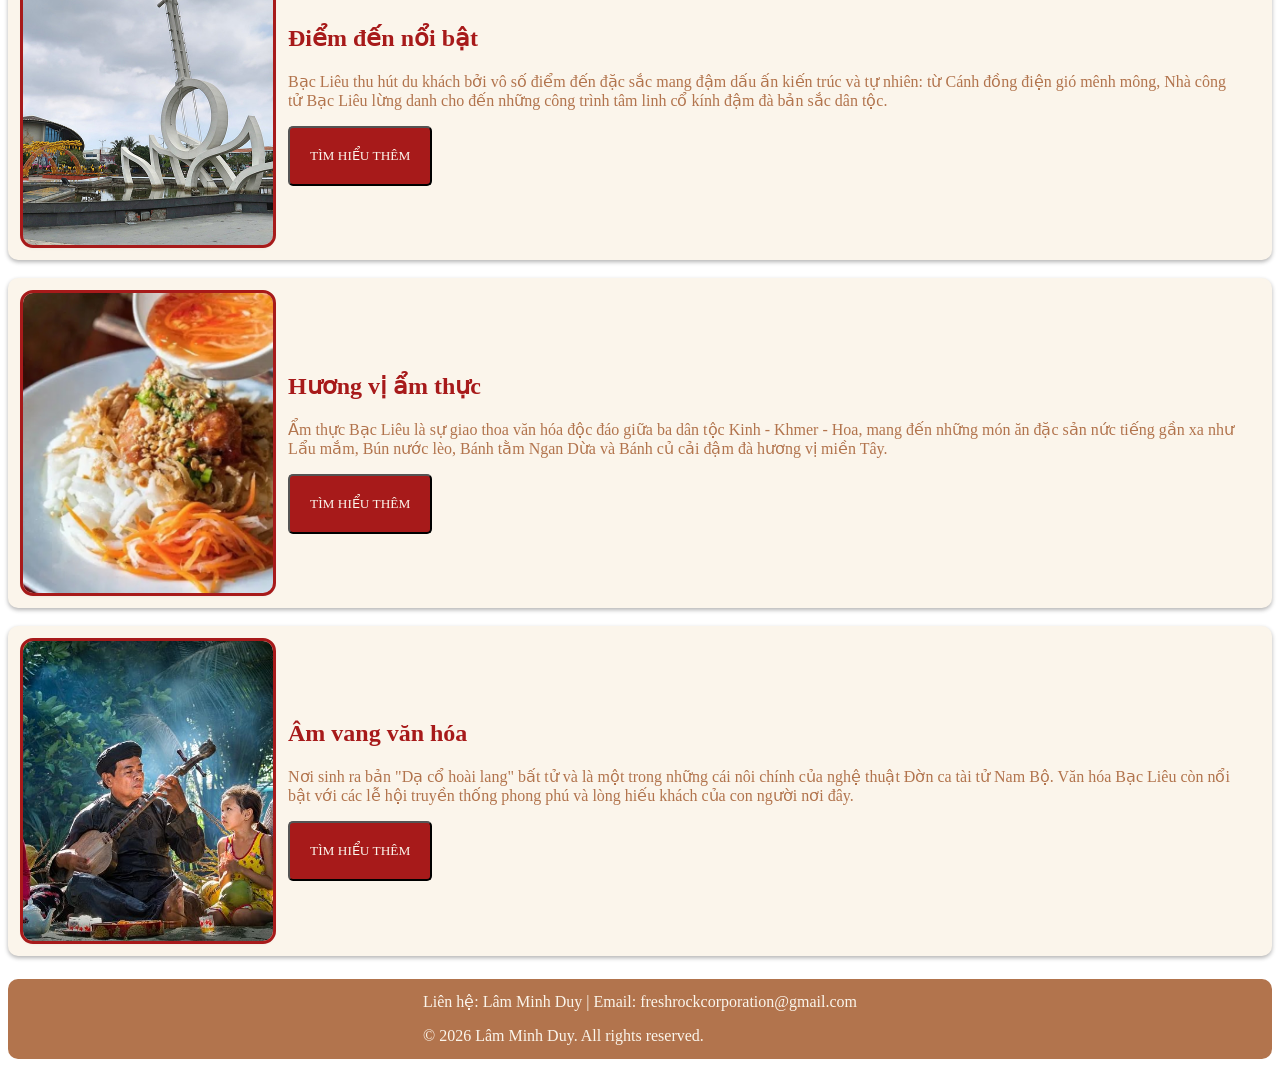
==== commit 7f9314a8: "Update index.html" ====
--- a/index.html
+++ b/index.html
@@ -117,8 +117,6 @@
     <!-- Khu footer -->
     <footer class="khung_footer">
     <div class="footer_noidung">
-        <p><strong>BẠC LIÊU — HÀNH TRÌNH VỀ MIỀN ĐẤT ÂM NHẠC</strong></p>
-        <p>Website giới thiệu du lịch, văn hóa và ẩm thực Bạc Liêu</p>
         <p>Liên hệ: Lâm Minh Duy | Email: freshrockcorporation@gmail.com</p>
         <p>© 2026 Lâm Minh Duy. All rights reserved.</p>
     </div>
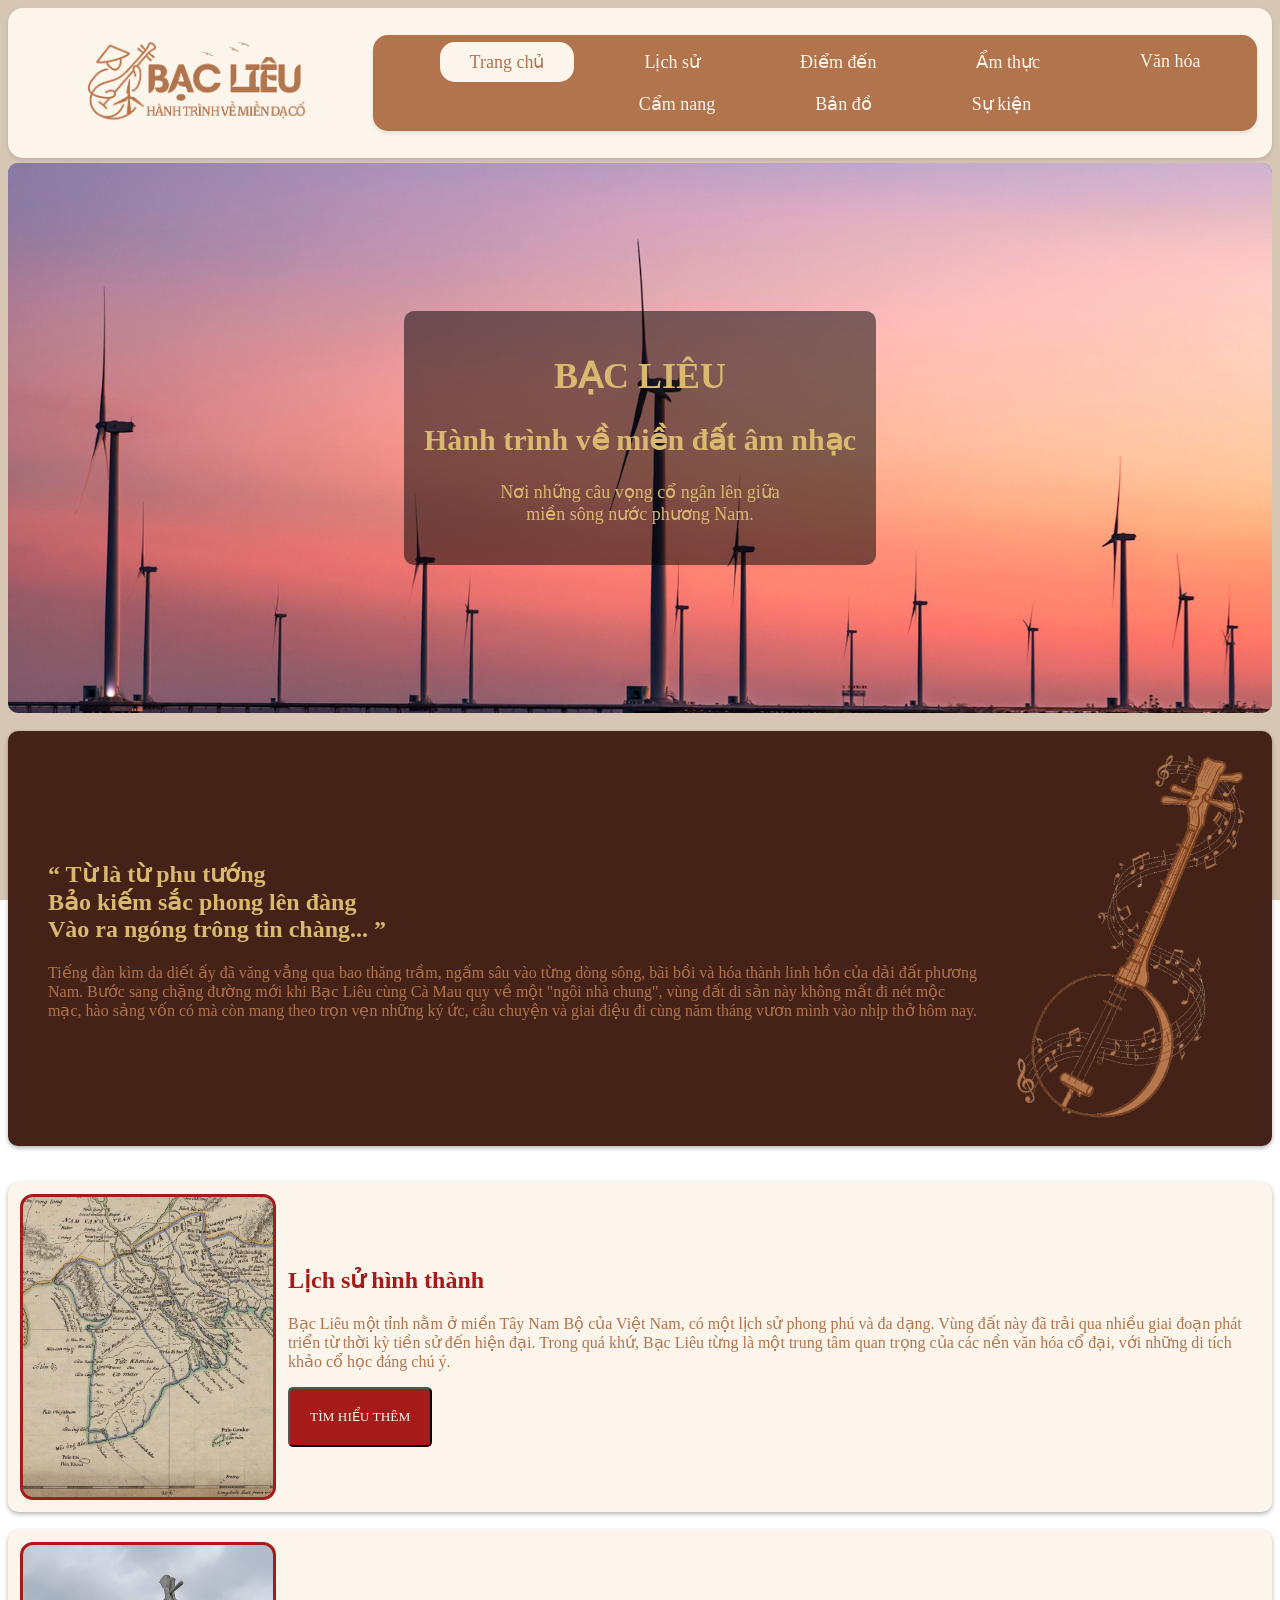
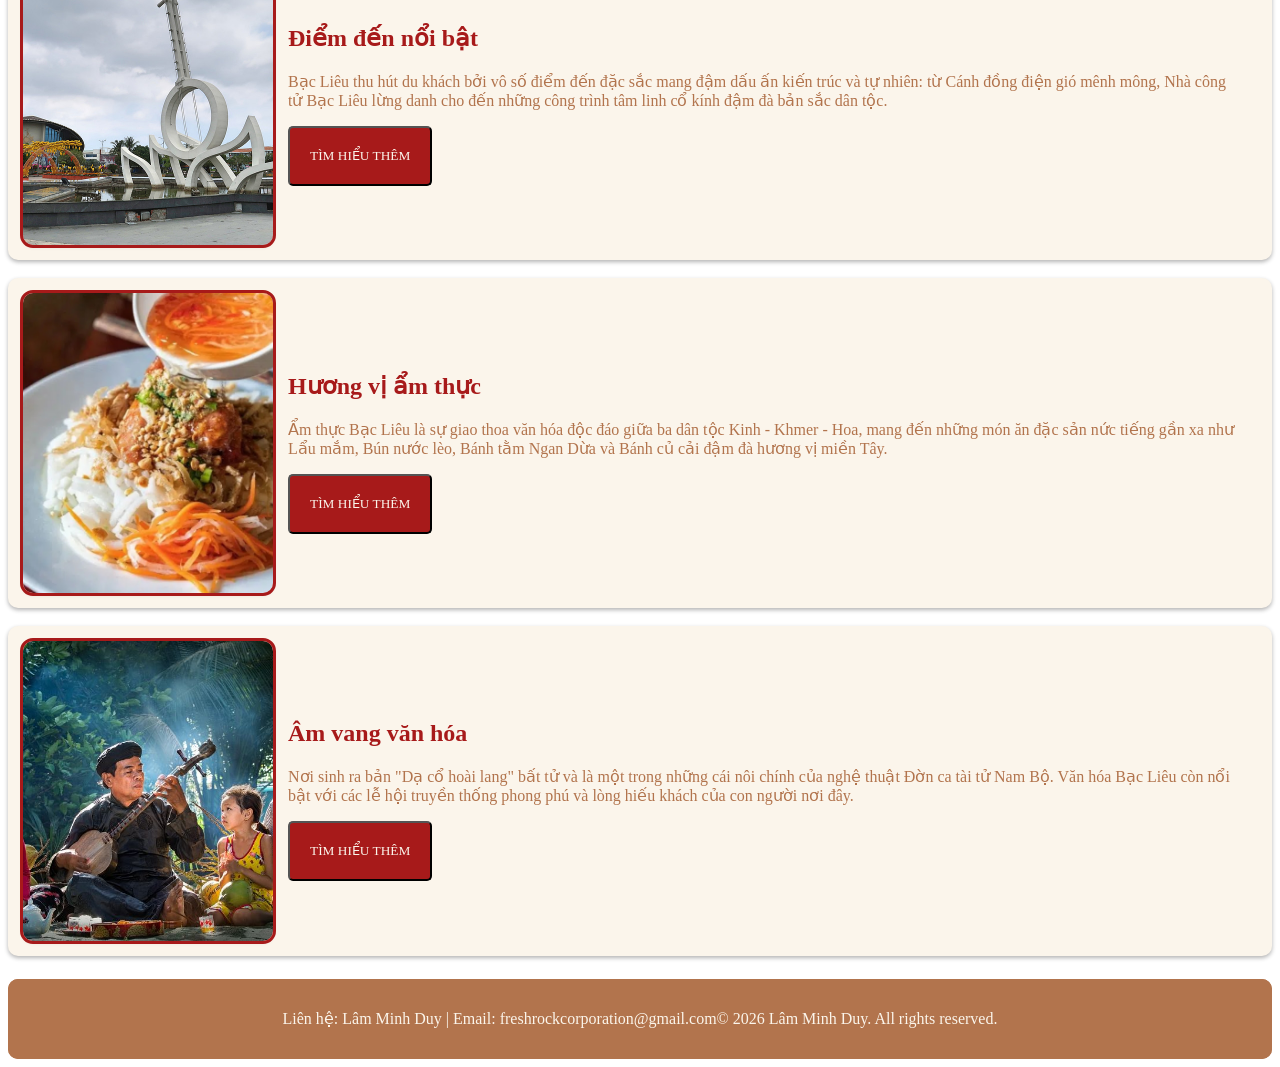
==== commit 4e1e0ac8: "Update index.html" ====
--- a/index.html
+++ b/index.html
@@ -116,7 +116,7 @@
 
     <!-- Khu footer -->
     <footer class="khung_footer">
-    <div class="footer_noidung">
+    <div class="khung_footer">
         <p>Liên hệ: Lâm Minh Duy | Email: freshrockcorporation@gmail.com</p>
         <p>© 2026 Lâm Minh Duy. All rights reserved.</p>
     </div>
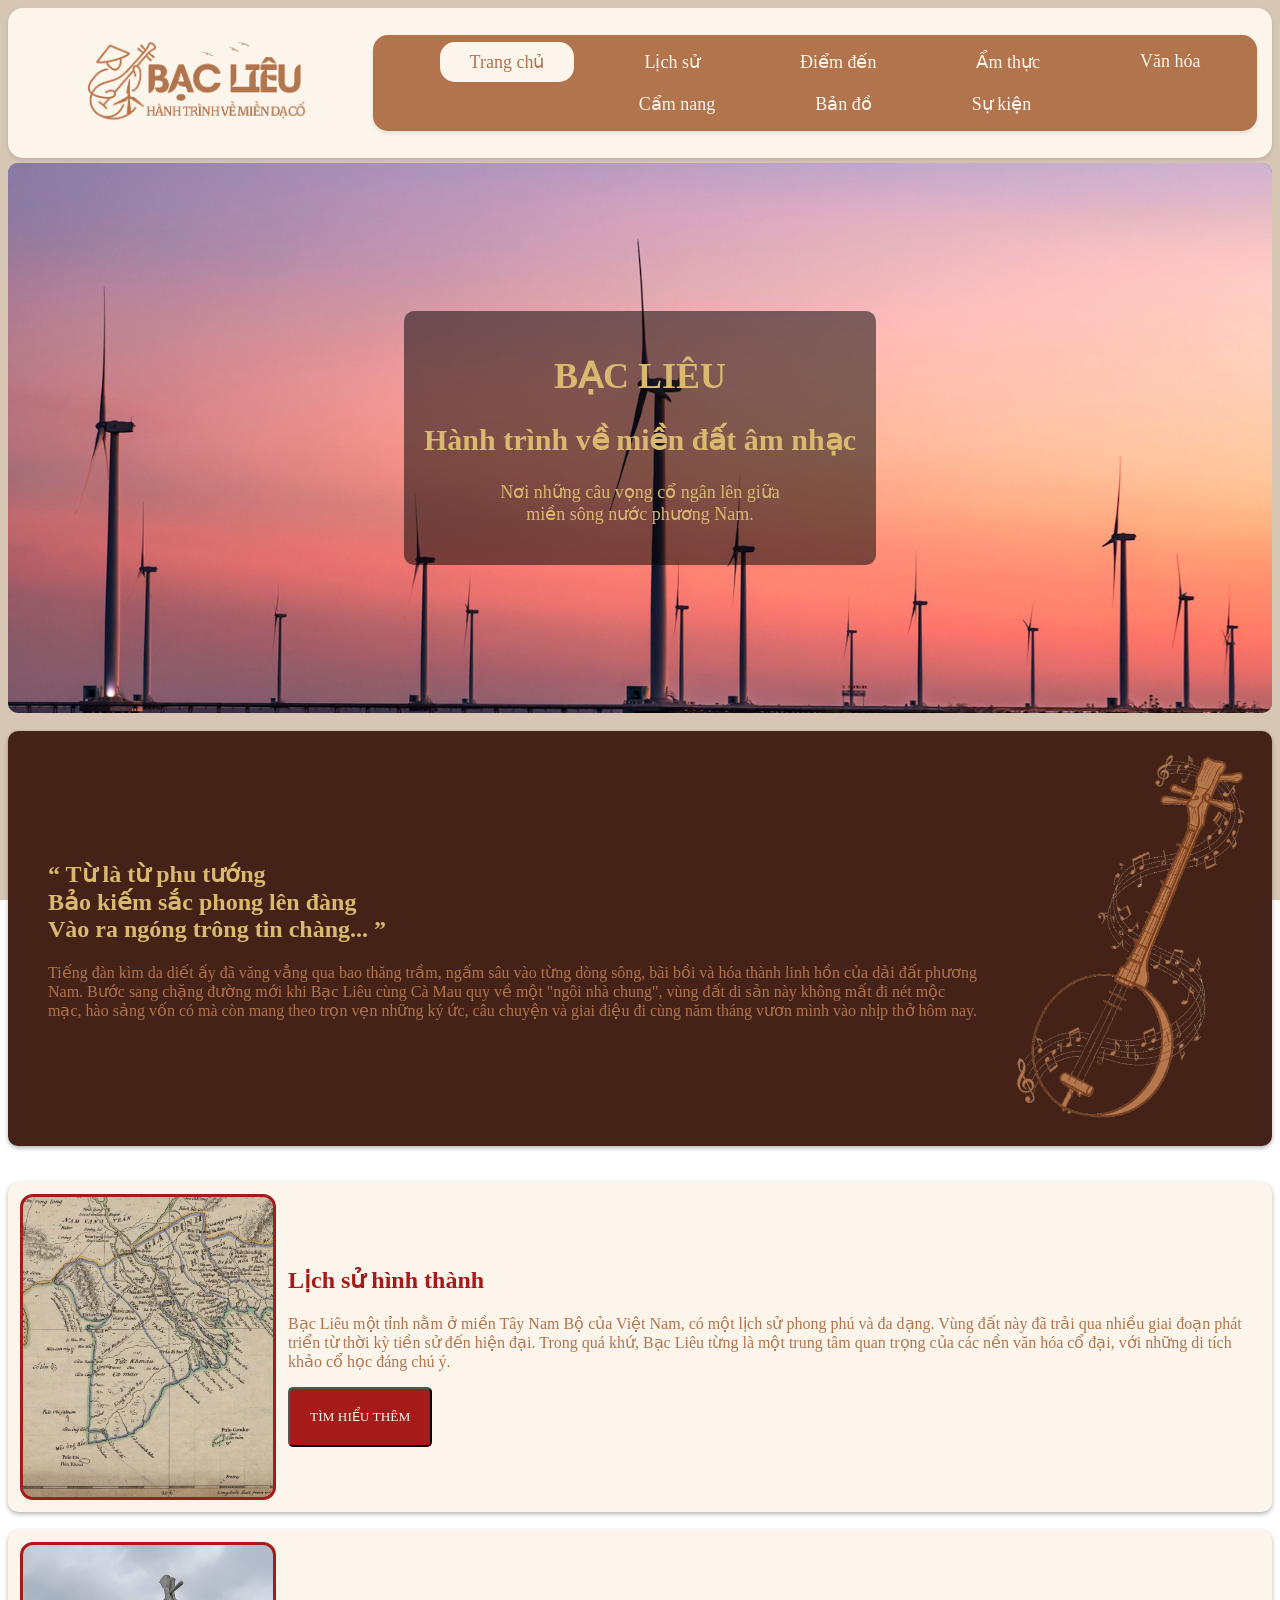
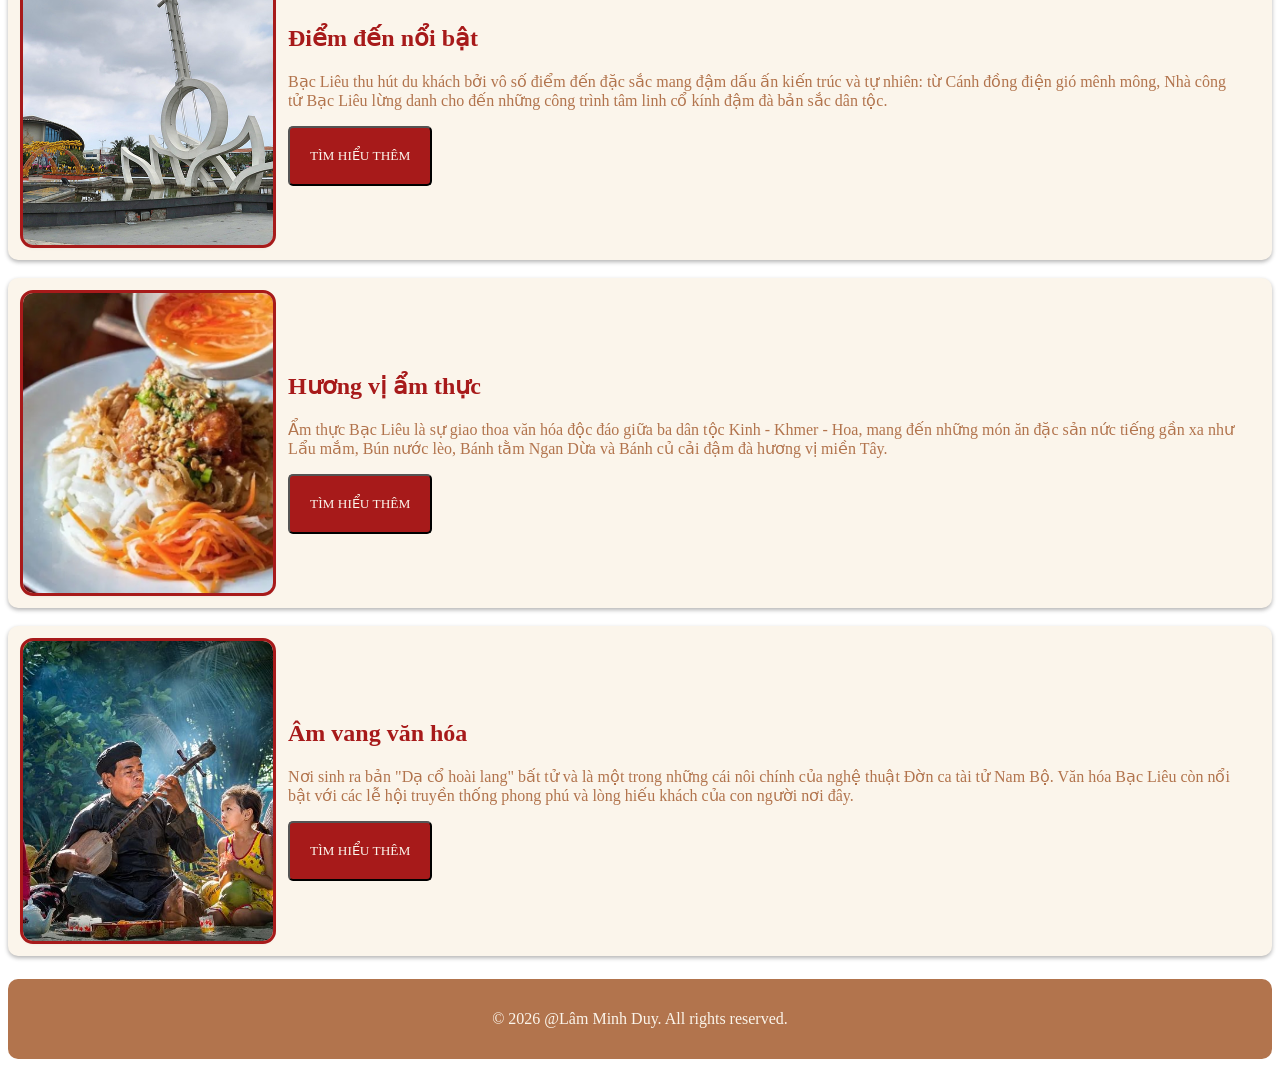
==== commit 4fa1807a: "Update index.html" ====
--- a/index.html
+++ b/index.html
@@ -115,12 +115,9 @@
     <!-- End khu noi dung -->
 
     <!-- Khu footer -->
-    <footer class="khung_footer">
     <div class="khung_footer">
-        <p>Liên hệ: Lâm Minh Duy | Email: freshrockcorporation@gmail.com</p>
-        <p>© 2026 Lâm Minh Duy. All rights reserved.</p>
+        <p>&copy; 2026 @Lâm Minh Duy. All rights reserved.</p>
     </div>
-</footer>
     <!-- End khu footer -->
 </body>
 </html>
